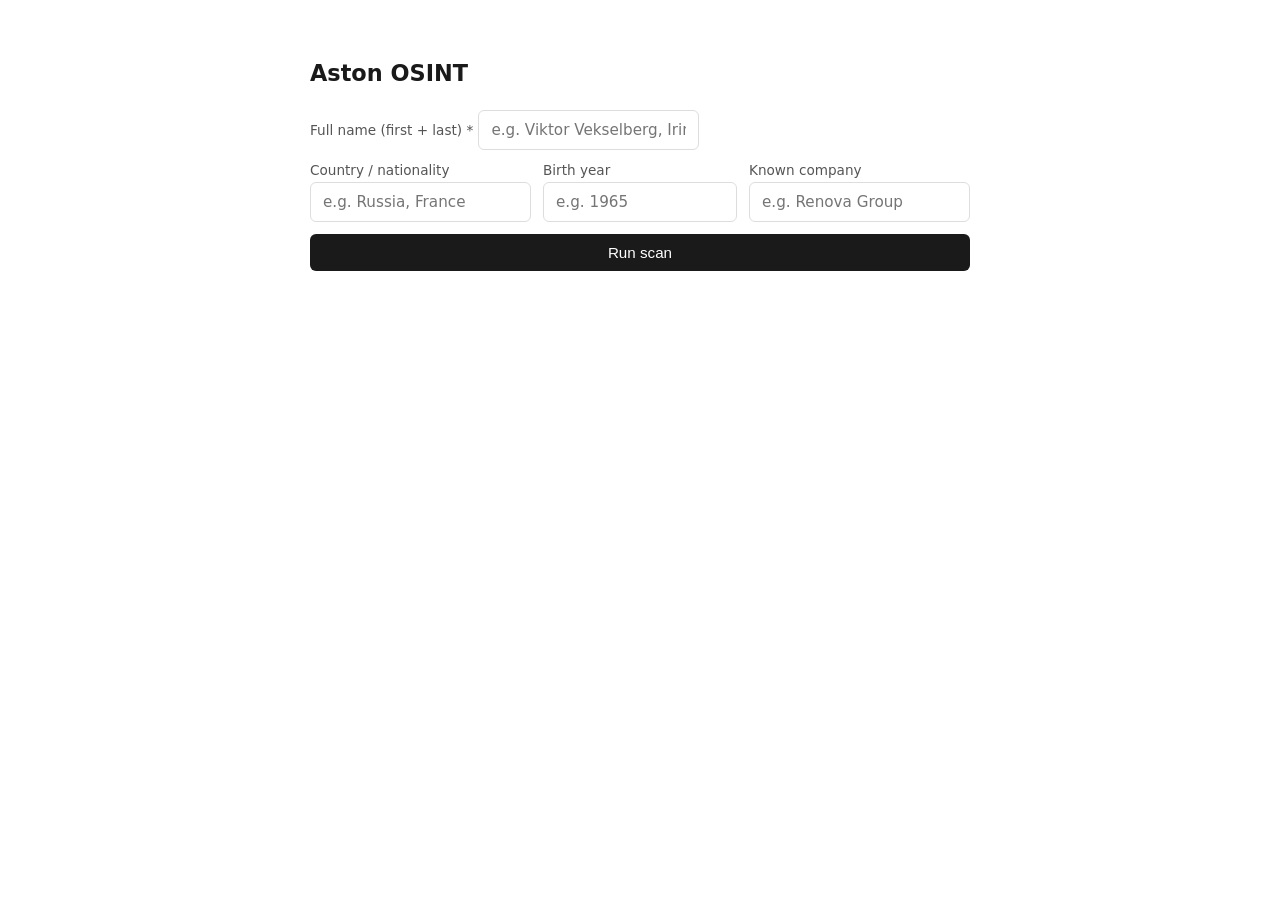
==== static/index.html @ 8cac7217 "Clean up results: remove dismiss button and confidence text" ====
<!DOCTYPE html>
<html lang="en">
<head>
  <meta charset="UTF-8">
  <meta name="viewport" content="width=device-width, initial-scale=1.0">
  <title>Aston OSINT</title>
  <style>
    * { box-sizing: border-box; margin: 0; padding: 0; }
    body { font-family: system-ui, sans-serif; max-width: 700px; margin: 60px auto; padding: 0 20px; color: #1a1a1a; }
    h1 { font-size: 1.4rem; margin-bottom: 24px; }

    /* Search form */
    form { display: flex; flex-direction: column; gap: 12px; margin-bottom: 32px; }
    label { font-size: 0.85rem; font-weight: 500; color: #555; }
    input { padding: 10px 12px; border: 1px solid #ddd; border-radius: 6px; font-size: 0.95rem; font-family: inherit; }
    input:focus { outline: none; border-color: #333; }
    button { padding: 10px 20px; background: #1a1a1a; color: #fff; border: none; border-radius: 6px; font-size: 0.95rem; cursor: pointer; }
    button:hover { background: #333; }
    button:disabled { background: #999; cursor: wait; }
    .row { display: flex; gap: 12px; }
    .row > div { flex: 1; display: flex; flex-direction: column; gap: 4px; }

    /* Status */
    #status { margin-bottom: 24px; font-size: 0.85rem; color: #888; }

    /* Wizard step */
    #wizard { display: none; margin-bottom: 32px; }
    .wizard-question { font-size: 0.95rem; font-weight: 500; margin-bottom: 12px; }
    .wizard-pills { display: flex; flex-wrap: wrap; gap: 8px; margin-bottom: 16px; }
    .pill { padding: 6px 14px; border: 1px solid #ddd; border-radius: 20px; font-size: 0.85rem; cursor: pointer; user-select: none; transition: all 0.15s; }
    .pill:hover { border-color: #999; }
    .pill.selected { background: #1a1a1a; color: #fff; border-color: #1a1a1a; }
    .wizard-actions { display: flex; gap: 8px; }
    .wizard-actions button { font-size: 0.85rem; padding: 8px 16px; }
    .btn-skip { background: #fff; color: #555; border: 1px solid #ddd; }
    .btn-skip:hover { background: #f5f5f5; }

    /* Results */
    #results { display: none; }
    .result-card { background: #f9f9f9; border: 1px solid #eee; border-radius: 8px; padding: 14px; margin-bottom: 10px; }
    .result-card .source-tag { font-size: 0.7rem; color: #999; text-transform: uppercase; letter-spacing: 0.5px; margin-bottom: 4px; }
    .result-card .match-name { font-weight: 600; font-size: 0.95rem; }
    .result-card .match-type { color: #999; font-weight: 400; }
    .result-card .match-summary { color: #555; font-size: 0.85rem; margin-top: 4px; }
    .result-card .match-confidence { font-size: 0.75rem; margin-top: 4px; }
    .result-card .match-link { font-size: 0.75rem; margin-top: 4px; }
    .result-card .match-link a { color: #06c; text-decoration: none; }
    .result-card .card-actions { margin-top: 8px; display: flex; gap: 8px; }
    .result-card .card-actions button { font-size: 0.75rem; padding: 4px 12px; border-radius: 4px; }
    .btn-dismiss { background: #fff; color: #c00; border: 1px solid #fcc; }
    .btn-dismiss:hover { background: #fff5f5; }
    .result-card.dismissed { opacity: 0.3; }
    .meta { color: #999; font-size: 0.75rem; margin-top: 16px; border-top: 1px solid #eee; padding-top: 8px; }
    .no-results { color: #999; font-size: 0.9rem; padding: 20px 0; }
    .error-source { color: #c00; font-size: 0.8rem; margin-bottom: 8px; }
  </style>
</head>
<body>
  <h1>Aston OSINT</h1>

  <form id="scan-form">
    <div class="field">
      <label for="name">Full name (first + last) *</label>
      <input type="text" id="name" name="name" required placeholder="e.g. Viktor Vekselberg, Irina Dunaeva">
    </div>
    <div class="row">
      <div>
        <label for="nationality">Country / nationality</label>
        <input type="text" id="nationality" name="nationality" placeholder="e.g. Russia, France">
      </div>
      <div>
        <label for="birth_year">Birth year</label>
        <input type="number" id="birth_year" name="birth_year" placeholder="e.g. 1965" min="1900" max="2010">
      </div>
      <div>
        <label for="company">Known company</label>
        <input type="text" id="company" name="company" placeholder="e.g. Renova Group">
      </div>
    </div>
    <button type="submit" id="submit-btn">Run scan</button>
  </form>

  <div id="status"></div>
  <div id="wizard"></div>
  <div id="results"></div>

  <script>
    const form = document.getElementById('scan-form');
    const btn = document.getElementById('submit-btn');
    const statusEl = document.getElementById('status');
    const wizardEl = document.getElementById('wizard');
    const resultsEl = document.getElementById('results');

    let scanData = null;
    let scanId = null;
    let facets = [];
    let currentFacetIndex = 0;
    let selectedFilters = {};
    let dismissedIndices = [];

    form.addEventListener('submit', async (e) => {
      e.preventDefault();
      const name = document.getElementById('name').value.trim();
      if (!name) return;

      btn.disabled = true;
      btn.textContent = 'Scanning...';
      statusEl.textContent = 'Querying 5 sources in parallel...';
      wizardEl.style.display = 'none';
      resultsEl.style.display = 'none';

      try {
        const body = { name };
        const nationality = document.getElementById('nationality').value.trim();
        const birth_year = document.getElementById('birth_year').value.trim();
        const company = document.getElementById('company').value.trim();
        if (nationality) body.nationality = nationality;
        if (birth_year) body.birth_year = parseInt(birth_year);
        if (company) body.company = company;

        const resp = await fetch('/api/v1/scan', {
          method: 'POST',
          headers: { 'Content-Type': 'application/json' },
          body: JSON.stringify(body),
        });
        scanData = await resp.json();
        scanId = scanData.scan_id;
        facets = (scanData.disambiguation && scanData.disambiguation.facets) || [];
        currentFacetIndex = 0;
        selectedFilters = {};
        dismissedIndices = [];

        statusEl.textContent = '';

        if (facets.length > 0) {
          showNextQuestion();
        } else {
          showResults(scanData);
        }
      } catch (err) {
        statusEl.textContent = 'Error: ' + err.message;
      } finally {
        btn.disabled = false;
        btn.textContent = 'Run scan';
      }
    });

    function showNextQuestion() {
      if (currentFacetIndex >= facets.length) {
        wizardEl.style.display = 'none';
        refineAndShowResults();
        return;
      }

      const facet = facets[currentFacetIndex];
      wizardEl.style.display = 'block';
      wizardEl.textContent = '';

      const step = document.createElement('div');
      step.style.cssText = 'color:#999;font-size:0.75rem;margin-bottom:8px;';
      step.textContent = 'Step ' + (currentFacetIndex + 1) + ' of ' + facets.length;
      wizardEl.appendChild(step);

      const question = document.createElement('div');
      question.className = 'wizard-question';
      question.textContent = facet.label + '?';
      wizardEl.appendChild(question);

      const pills = document.createElement('div');
      pills.className = 'wizard-pills';

      const selected = new Set();

      for (const option of facet.options) {
        const pill = document.createElement('div');
        pill.className = 'pill';
        pill.textContent = option;
        pill.addEventListener('click', () => {
          if (selected.has(option)) {
            selected.delete(option);
            pill.classList.remove('selected');
          } else {
            selected.add(option);
            pill.classList.add('selected');
          }
        });
        pills.appendChild(pill);
      }
      wizardEl.appendChild(pills);

      const actions = document.createElement('div');
      actions.className = 'wizard-actions';

      const skipBtn = document.createElement('button');
      skipBtn.className = 'btn-skip';
      skipBtn.textContent = 'Skip';
      skipBtn.addEventListener('click', () => {
        currentFacetIndex++;
        showNextQuestion();
      });
      actions.appendChild(skipBtn);

      const nextBtn = document.createElement('button');
      nextBtn.textContent = currentFacetIndex === facets.length - 1 ? 'Show results' : 'Next';
      nextBtn.addEventListener('click', () => {
        if (selected.size > 0) {
          selectedFilters[facet.field] = Array.from(selected);
        }
        currentFacetIndex++;
        showNextQuestion();
      });
      actions.appendChild(nextBtn);

      wizardEl.appendChild(actions);
    }

    async function refineAndShowResults() {
      const hasFilters = Object.keys(selectedFilters).length > 0;

      if (hasFilters && scanId) {
        statusEl.textContent = 'Filtering results...';
        try {
          const resp = await fetch('/api/v1/scan/' + scanId + '/refine', {
            method: 'POST',
            headers: { 'Content-Type': 'application/json' },
            body: JSON.stringify({ filters: selectedFilters, dismissed: [] }),
          });
          scanData = await resp.json();
        } catch (err) {
          statusEl.textContent = 'Error refining: ' + err.message;
          return;
        }
      }

      statusEl.textContent = '';
      showResults(scanData);
    }

    function showResults(data) {
      resultsEl.textContent = '';
      resultsEl.style.display = 'block';

      let flatIndex = 0;
      let totalMatches = 0;

      for (const source of data.sources) {
        if (source.error) {
          const errDiv = document.createElement('div');
          errDiv.className = 'error-source';
          errDiv.textContent = source.source.toUpperCase() + ': ' + source.error;
          resultsEl.appendChild(errDiv);
          continue;
        }

        for (const m of source.matches) {
          totalMatches++;
          const idx = flatIndex++;
          const card = document.createElement('div');
          card.className = 'result-card';
          card.dataset.index = idx;

          const tag = document.createElement('div');
          tag.className = 'source-tag';
          tag.textContent = source.source;
          card.appendChild(tag);

          const nameEl = document.createElement('div');
          nameEl.className = 'match-name';
          const typeSpan = document.createElement('span');
          typeSpan.className = 'match-type';
          typeSpan.textContent = ' (' + m.type + ')';
          nameEl.textContent = m.name;
          nameEl.appendChild(typeSpan);
          card.appendChild(nameEl);

          const summary = document.createElement('div');
          summary.className = 'match-summary';
          summary.textContent = m.summary;
          card.appendChild(summary);

          if (m.url) {
            const linkDiv = document.createElement('div');
            linkDiv.className = 'match-link';
            const link = document.createElement('a');
            link.href = m.url;
            link.target = '_blank';
            link.rel = 'noopener';
            link.textContent = m.url;
            linkDiv.appendChild(link);
            card.appendChild(linkDiv);
          }

          resultsEl.appendChild(card);
        }
      }

      if (totalMatches === 0) {
        const empty = document.createElement('div');
        empty.className = 'no-results';
        empty.textContent = 'No matches found across any source.';
        resultsEl.appendChild(empty);
      }

      const meta = document.createElement('div');
      meta.className = 'meta';
      meta.textContent = 'Sources: ' + data.sources_hit.join(', ');
      if (data.sources_failed && data.sources_failed.length) {
        meta.textContent += ' | Failed: ' + data.sources_failed.join(', ');
      }
      if (data.duration_ms) {
        meta.textContent += ' | ' + data.duration_ms + 'ms';
      }
      resultsEl.appendChild(meta);
    }
  </script>
</body>
</html>
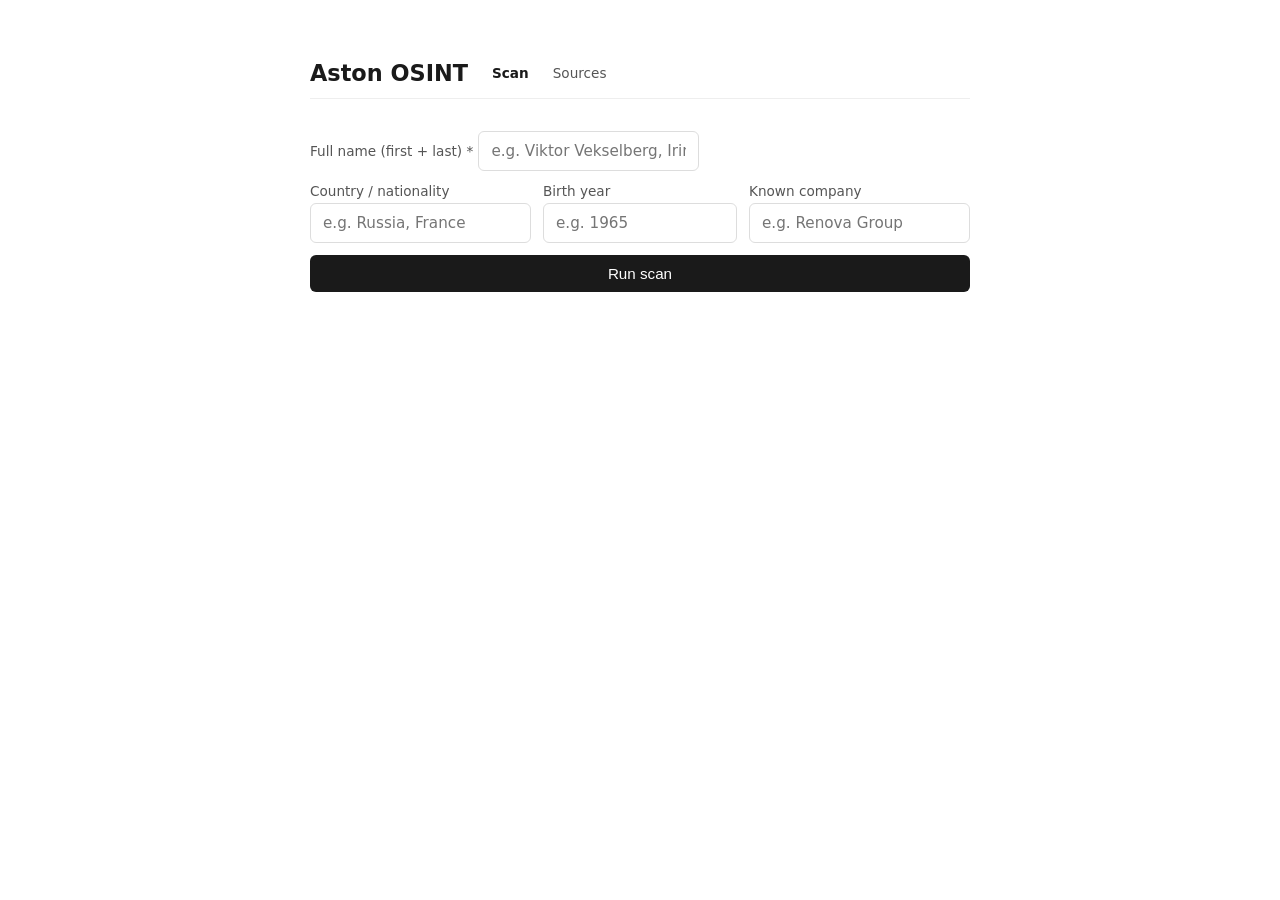
==== commit 920df607: "Add nav header and sources page listing all 5 data sources" ====
--- a/static/index.html
+++ b/static/index.html
@@ -7,7 +7,7 @@
   <style>
     * { box-sizing: border-box; margin: 0; padding: 0; }
     body { font-family: system-ui, sans-serif; max-width: 700px; margin: 60px auto; padding: 0 20px; color: #1a1a1a; }
-    h1 { font-size: 1.4rem; margin-bottom: 24px; }
+    h1 { font-size: 1.4rem; margin-bottom: 24px; display: none; }
 
     /* Search form */
     form { display: flex; flex-direction: column; gap: 12px; margin-bottom: 32px; }
@@ -53,10 +53,21 @@
     .meta { color: #999; font-size: 0.75rem; margin-top: 16px; border-top: 1px solid #eee; padding-top: 8px; }
     .no-results { color: #999; font-size: 0.9rem; padding: 20px 0; }
     .error-source { color: #c00; font-size: 0.8rem; margin-bottom: 8px; }
+
+    /* Nav */
+    nav { display: flex; align-items: center; gap: 24px; margin-bottom: 32px; border-bottom: 1px solid #eee; padding-bottom: 12px; }
+    nav .logo { font-size: 1.4rem; font-weight: 700; text-decoration: none; color: #1a1a1a; }
+    nav a { font-size: 0.85rem; color: #555; text-decoration: none; }
+    nav a:hover { color: #1a1a1a; }
+    nav a.active { color: #1a1a1a; font-weight: 600; }
   </style>
 </head>
 <body>
-  <h1>Aston OSINT</h1>
+  <nav>
+    <a href="/" class="logo">Aston OSINT</a>
+    <a href="/" class="active">Scan</a>
+    <a href="/sources.html">Sources</a>
+  </nav>
 
   <form id="scan-form">
     <div class="field">
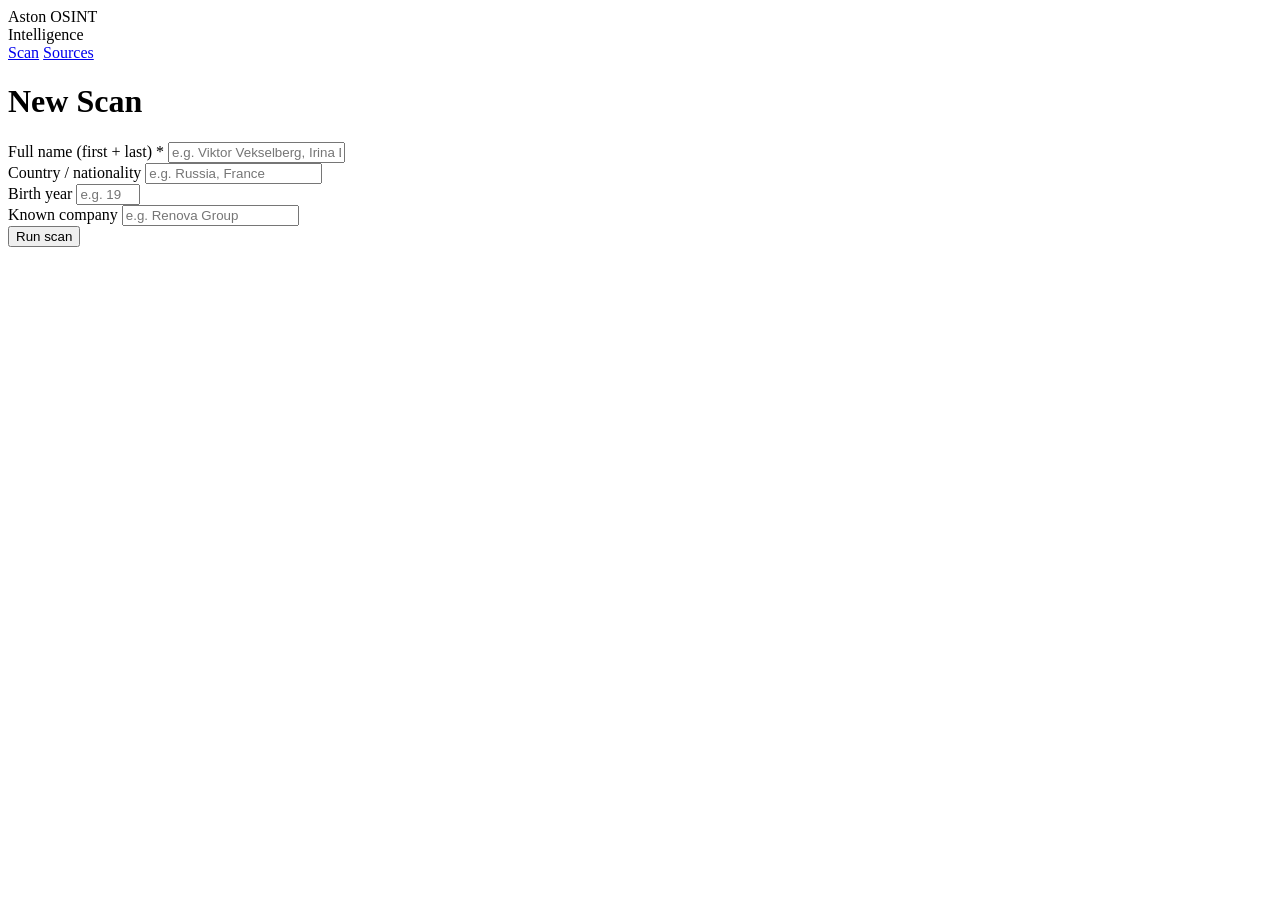
==== commit 83a42789: "Redesign UI with sidebar nav matching Aston platform style Fixed left sidebar with logo + section la" ====
--- a/static/index.html
+++ b/static/index.html
@@ -4,96 +4,49 @@
   <meta charset="UTF-8">
   <meta name="viewport" content="width=device-width, initial-scale=1.0">
   <title>Aston OSINT</title>
-  <style>
-    * { box-sizing: border-box; margin: 0; padding: 0; }
-    body { font-family: system-ui, sans-serif; max-width: 700px; margin: 60px auto; padding: 0 20px; color: #1a1a1a; }
-    h1 { font-size: 1.4rem; margin-bottom: 24px; display: none; }
-
-    /* Search form */
-    form { display: flex; flex-direction: column; gap: 12px; margin-bottom: 32px; }
-    label { font-size: 0.85rem; font-weight: 500; color: #555; }
-    input { padding: 10px 12px; border: 1px solid #ddd; border-radius: 6px; font-size: 0.95rem; font-family: inherit; }
-    input:focus { outline: none; border-color: #333; }
-    button { padding: 10px 20px; background: #1a1a1a; color: #fff; border: none; border-radius: 6px; font-size: 0.95rem; cursor: pointer; }
-    button:hover { background: #333; }
-    button:disabled { background: #999; cursor: wait; }
-    .row { display: flex; gap: 12px; }
-    .row > div { flex: 1; display: flex; flex-direction: column; gap: 4px; }
-
-    /* Status */
-    #status { margin-bottom: 24px; font-size: 0.85rem; color: #888; }
-
-    /* Wizard step */
-    #wizard { display: none; margin-bottom: 32px; }
-    .wizard-question { font-size: 0.95rem; font-weight: 500; margin-bottom: 12px; }
-    .wizard-pills { display: flex; flex-wrap: wrap; gap: 8px; margin-bottom: 16px; }
-    .pill { padding: 6px 14px; border: 1px solid #ddd; border-radius: 20px; font-size: 0.85rem; cursor: pointer; user-select: none; transition: all 0.15s; }
-    .pill:hover { border-color: #999; }
-    .pill.selected { background: #1a1a1a; color: #fff; border-color: #1a1a1a; }
-    .wizard-actions { display: flex; gap: 8px; }
-    .wizard-actions button { font-size: 0.85rem; padding: 8px 16px; }
-    .btn-skip { background: #fff; color: #555; border: 1px solid #ddd; }
-    .btn-skip:hover { background: #f5f5f5; }
-
-    /* Results */
-    #results { display: none; }
-    .result-card { background: #f9f9f9; border: 1px solid #eee; border-radius: 8px; padding: 14px; margin-bottom: 10px; }
-    .result-card .source-tag { font-size: 0.7rem; color: #999; text-transform: uppercase; letter-spacing: 0.5px; margin-bottom: 4px; }
-    .result-card .match-name { font-weight: 600; font-size: 0.95rem; }
-    .result-card .match-type { color: #999; font-weight: 400; }
-    .result-card .match-summary { color: #555; font-size: 0.85rem; margin-top: 4px; }
-    .result-card .match-confidence { font-size: 0.75rem; margin-top: 4px; }
-    .result-card .match-link { font-size: 0.75rem; margin-top: 4px; }
-    .result-card .match-link a { color: #06c; text-decoration: none; }
-    .result-card .card-actions { margin-top: 8px; display: flex; gap: 8px; }
-    .result-card .card-actions button { font-size: 0.75rem; padding: 4px 12px; border-radius: 4px; }
-    .btn-dismiss { background: #fff; color: #c00; border: 1px solid #fcc; }
-    .btn-dismiss:hover { background: #fff5f5; }
-    .result-card.dismissed { opacity: 0.3; }
-    .meta { color: #999; font-size: 0.75rem; margin-top: 16px; border-top: 1px solid #eee; padding-top: 8px; }
-    .no-results { color: #999; font-size: 0.9rem; padding: 20px 0; }
-    .error-source { color: #c00; font-size: 0.8rem; margin-bottom: 8px; }
-
-    /* Nav */
-    nav { display: flex; align-items: center; gap: 24px; margin-bottom: 32px; border-bottom: 1px solid #eee; padding-bottom: 12px; }
-    nav .logo { font-size: 1.4rem; font-weight: 700; text-decoration: none; color: #1a1a1a; }
-    nav a { font-size: 0.85rem; color: #555; text-decoration: none; }
-    nav a:hover { color: #1a1a1a; }
-    nav a.active { color: #1a1a1a; font-weight: 600; }
-  </style>
+  <link rel="stylesheet" href="/style.css">
 </head>
 <body>
-  <nav>
-    <a href="/" class="logo">Aston OSINT</a>
-    <a href="/" class="active">Scan</a>
-    <a href="/sources.html">Sources</a>
-  </nav>
-
-  <form id="scan-form">
-    <div class="field">
-      <label for="name">Full name (first + last) *</label>
-      <input type="text" id="name" name="name" required placeholder="e.g. Viktor Vekselberg, Irina Dunaeva">
+  <aside class="sidebar">
+    <div class="sidebar-logo">Aston OSINT</div>
+    <div class="sidebar-section">
+      <div class="sidebar-label">Intelligence</div>
+      <a href="/" class="sidebar-link active">Scan</a>
+      <a href="/sources.html" class="sidebar-link">Sources</a>
     </div>
-    <div class="row">
-      <div>
-        <label for="nationality">Country / nationality</label>
-        <input type="text" id="nationality" name="nationality" placeholder="e.g. Russia, France">
+  </aside>
+
+  <main class="content">
+    <div class="page-header">
+      <h1>New Scan</h1>
+    </div>
+
+    <form id="scan-form">
+      <div class="form-field">
+        <label for="name">Full name (first + last) *</label>
+        <input type="text" id="name" name="name" required placeholder="e.g. Viktor Vekselberg, Irina Dunaeva">
       </div>
-      <div>
-        <label for="birth_year">Birth year</label>
-        <input type="number" id="birth_year" name="birth_year" placeholder="e.g. 1965" min="1900" max="2010">
+      <div class="form-row">
+        <div class="form-field">
+          <label for="nationality">Country / nationality</label>
+          <input type="text" id="nationality" name="nationality" placeholder="e.g. Russia, France">
+        </div>
+        <div class="form-field">
+          <label for="birth_year">Birth year</label>
+          <input type="number" id="birth_year" name="birth_year" placeholder="e.g. 1965" min="1900" max="2010">
+        </div>
+        <div class="form-field">
+          <label for="company">Known company</label>
+          <input type="text" id="company" name="company" placeholder="e.g. Renova Group">
+        </div>
       </div>
-      <div>
-        <label for="company">Known company</label>
-        <input type="text" id="company" name="company" placeholder="e.g. Renova Group">
-      </div>
-    </div>
-    <button type="submit" id="submit-btn">Run scan</button>
-  </form>
-
-  <div id="status"></div>
-  <div id="wizard"></div>
-  <div id="results"></div>
+      <button type="submit" id="submit-btn">Run scan</button>
+    </form>
+
+    <div id="status"></div>
+    <div id="wizard"></div>
+    <div id="results"></div>
+  </main>
 
   <script>
     const form = document.getElementById('scan-form');
@@ -107,7 +60,6 @@
     let facets = [];
     let currentFacetIndex = 0;
     let selectedFilters = {};
-    let dismissedIndices = [];
 
     form.addEventListener('submit', async (e) => {
       e.preventDefault();
@@ -139,7 +91,6 @@
         facets = (scanData.disambiguation && scanData.disambiguation.facets) || [];
         currentFacetIndex = 0;
         selectedFilters = {};
-        dismissedIndices = [];
 
         statusEl.textContent = '';
 
@@ -168,7 +119,7 @@
       wizardEl.textContent = '';
 
       const step = document.createElement('div');
-      step.style.cssText = 'color:#999;font-size:0.75rem;margin-bottom:8px;';
+      step.className = 'wizard-step';
       step.textContent = 'Step ' + (currentFacetIndex + 1) + ' of ' + facets.length;
       wizardEl.appendChild(step);
 
@@ -203,7 +154,7 @@
       actions.className = 'wizard-actions';
 
       const skipBtn = document.createElement('button');
-      skipBtn.className = 'btn-skip';
+      skipBtn.className = 'btn-secondary';
       skipBtn.textContent = 'Skip';
       skipBtn.addEventListener('click', () => {
         currentFacetIndex++;
@@ -212,6 +163,7 @@
       actions.appendChild(skipBtn);
 
       const nextBtn = document.createElement('button');
+      nextBtn.className = 'btn-primary';
       nextBtn.textContent = currentFacetIndex === facets.length - 1 ? 'Show results' : 'Next';
       nextBtn.addEventListener('click', () => {
         if (selected.size > 0) {
@@ -251,7 +203,6 @@
       resultsEl.textContent = '';
       resultsEl.style.display = 'block';
 
-      let flatIndex = 0;
       let totalMatches = 0;
 
       for (const source of data.sources) {
@@ -265,10 +216,8 @@
 
         for (const m of source.matches) {
           totalMatches++;
-          const idx = flatIndex++;
           const card = document.createElement('div');
           card.className = 'result-card';
-          card.dataset.index = idx;
 
           const tag = document.createElement('div');
           tag.className = 'source-tag';
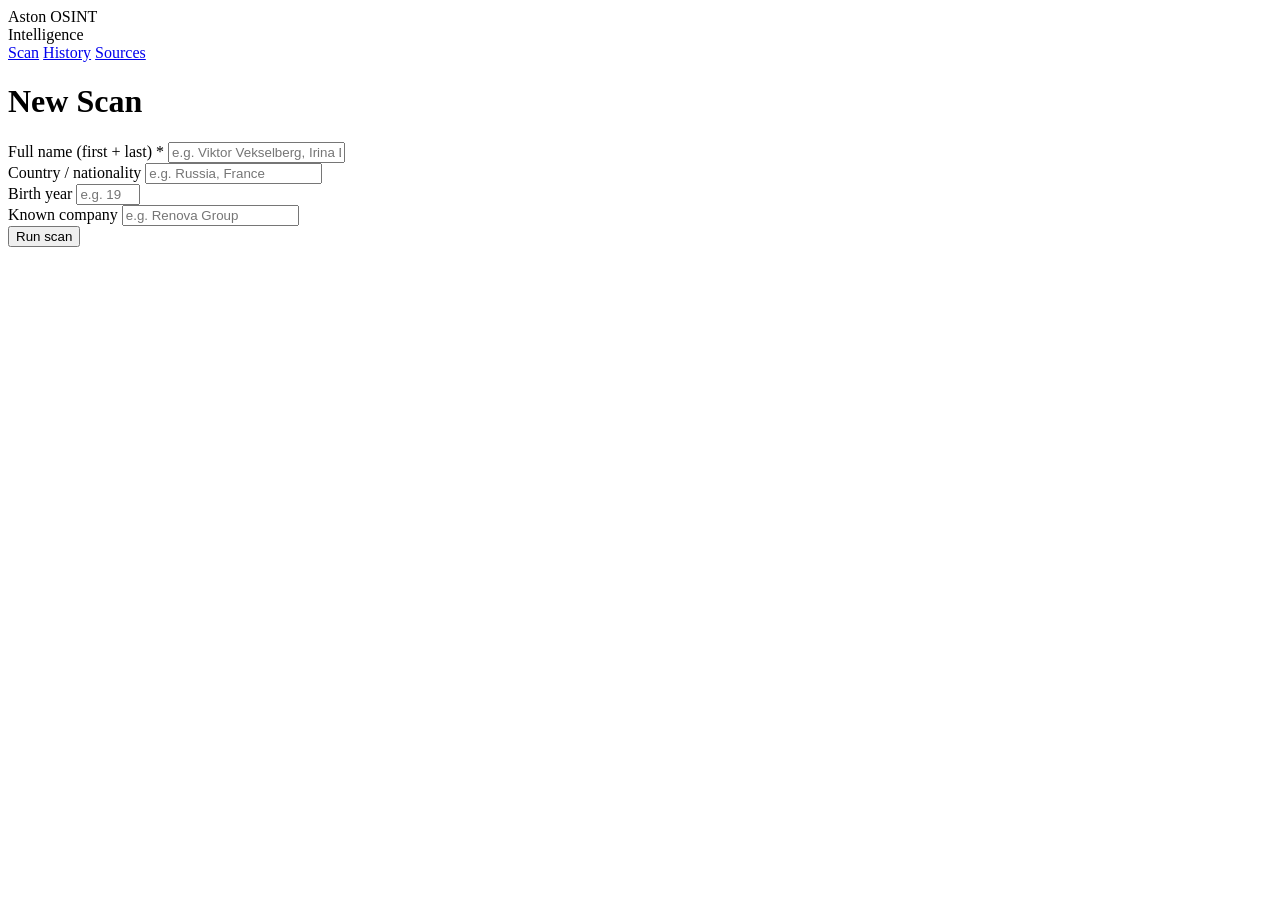
==== commit e30c5b0e: "Add async scans with SQLite persistence and history UI - SQLite database replaces in-memory scan sto" ====
--- a/static/index.html
+++ b/static/index.html
@@ -12,6 +12,7 @@
     <div class="sidebar-section">
       <div class="sidebar-label">Intelligence</div>
       <a href="/" class="sidebar-link active">Scan</a>
+      <a href="/history.html" class="sidebar-link">History</a>
       <a href="/sources.html" class="sidebar-link">Sources</a>
     </div>
   </aside>
@@ -68,9 +69,9 @@
 
       btn.disabled = true;
       btn.textContent = 'Scanning...';
-      statusEl.textContent = 'Querying 5 sources in parallel...';
       wizardEl.style.display = 'none';
       resultsEl.style.display = 'none';
+      showLoadingState();
 
       try {
         const body = { name };
@@ -86,26 +87,64 @@
           headers: { 'Content-Type': 'application/json' },
           body: JSON.stringify(body),
         });
-        scanData = await resp.json();
-        scanId = scanData.scan_id;
-        facets = (scanData.disambiguation && scanData.disambiguation.facets) || [];
-        currentFacetIndex = 0;
-        selectedFilters = {};
-
-        statusEl.textContent = '';
-
-        if (facets.length > 0) {
-          showNextQuestion();
-        } else {
-          showResults(scanData);
-        }
+        const { scan_id } = await resp.json();
+        scanId = scan_id;
+        pollScan(scan_id);
       } catch (err) {
+        statusEl.style.display = 'block';
         statusEl.textContent = 'Error: ' + err.message;
-      } finally {
         btn.disabled = false;
         btn.textContent = 'Run scan';
       }
     });
+
+    function pollScan(id) {
+      const interval = setInterval(async () => {
+        try {
+          const resp = await fetch('/api/v1/scans/' + id);
+          const data = await resp.json();
+
+          if (data.status === 'complete') {
+            clearInterval(interval);
+            btn.disabled = false;
+            btn.textContent = 'Run scan';
+            statusEl.style.display = 'none';
+
+            scanData = {
+              scan_id: data.id,
+              query: data.query,
+              sources: data.filtered_results || [],
+              sources_hit: data.sources_hit || [],
+              sources_failed: data.sources_failed || [],
+              duration_ms: data.duration_ms,
+              disambiguation: data.disambiguation,
+            };
+
+            facets = ((scanData.disambiguation && scanData.disambiguation.facets) || []).filter(f => f.options.length >= 2);
+            currentFacetIndex = 0;
+            selectedFilters = {};
+
+            if (facets.length > 0) {
+              showNextQuestion();
+            } else {
+              showResults(scanData);
+            }
+          } else if (data.status === 'failed') {
+            clearInterval(interval);
+            btn.disabled = false;
+            btn.textContent = 'Run scan';
+            statusEl.style.display = 'block';
+            statusEl.textContent = 'Scan failed: ' + (data.error || 'Unknown error');
+          }
+        } catch (err) {
+          clearInterval(interval);
+          btn.disabled = false;
+          btn.textContent = 'Run scan';
+          statusEl.style.display = 'block';
+          statusEl.textContent = 'Error polling: ' + err.message;
+        }
+      }, 2000);
+    }
 
     function showNextQuestion() {
       if (currentFacetIndex >= facets.length) {
@@ -134,15 +173,31 @@
       const selected = new Set();
 
       for (const option of facet.options) {
+        const val = typeof option === 'string' ? option : option.value;
+        const label = typeof option === 'string' ? option : option.label;
+        const detail = typeof option === 'object' ? option.detail : '';
+
         const pill = document.createElement('div');
         pill.className = 'pill';
-        pill.textContent = option;
+
+        const pillLabel = document.createElement('span');
+        pillLabel.className = 'pill-label';
+        pillLabel.textContent = label;
+        pill.appendChild(pillLabel);
+
+        if (detail) {
+          const pillDetail = document.createElement('span');
+          pillDetail.className = 'pill-detail';
+          pillDetail.textContent = detail;
+          pill.appendChild(pillDetail);
+        }
+
         pill.addEventListener('click', () => {
-          if (selected.has(option)) {
-            selected.delete(option);
+          if (selected.has(val)) {
+            selected.delete(val);
             pill.classList.remove('selected');
           } else {
-            selected.add(option);
+            selected.add(val);
             pill.classList.add('selected');
           }
         });
@@ -272,6 +327,57 @@
       }
       resultsEl.appendChild(meta);
     }
+
+    const SOURCES = [
+      { name: 'OCCRP Aleph', icon: 'https://aleph.occrp.org/favicon.ico', desc: 'Investigations & corporate registries' },
+      { name: 'OpenSanctions', icon: 'https://www.opensanctions.org/favicon.ico', desc: 'Sanctions & PEP lists' },
+      { name: 'ICIJ OffshoreLeaks', icon: 'https://offshoreleaks.icij.org/favicon.ico', desc: 'Offshore entities & leaks' },
+      { name: 'Pappers', icon: 'https://www.pappers.fr/favicon.ico', desc: 'French company directors' },
+      { name: 'GDELT', icon: 'https://www.gdeltproject.org/favicon.ico', desc: 'Global news monitoring' },
+    ];
+
+    function showLoadingState() {
+      statusEl.style.display = 'block';
+      statusEl.textContent = '';
+
+      const container = document.createElement('div');
+      container.className = 'loading-sources';
+
+      for (const source of SOURCES) {
+        const item = document.createElement('div');
+        item.className = 'loading-source';
+
+        const icon = document.createElement('img');
+        icon.src = source.icon;
+        icon.alt = '';
+        icon.className = 'loading-icon';
+        icon.onerror = function() { this.style.display = 'none'; };
+        item.appendChild(icon);
+
+        const text = document.createElement('div');
+        text.className = 'loading-text';
+
+        const name = document.createElement('div');
+        name.className = 'loading-name';
+        name.textContent = source.name;
+        text.appendChild(name);
+
+        const desc = document.createElement('div');
+        desc.className = 'loading-desc';
+        desc.textContent = source.desc;
+        text.appendChild(desc);
+
+        item.appendChild(text);
+
+        const spinner = document.createElement('div');
+        spinner.className = 'loading-spinner';
+        item.appendChild(spinner);
+
+        container.appendChild(item);
+      }
+
+      statusEl.appendChild(container);
+    }
   </script>
 </body>
 </html>
